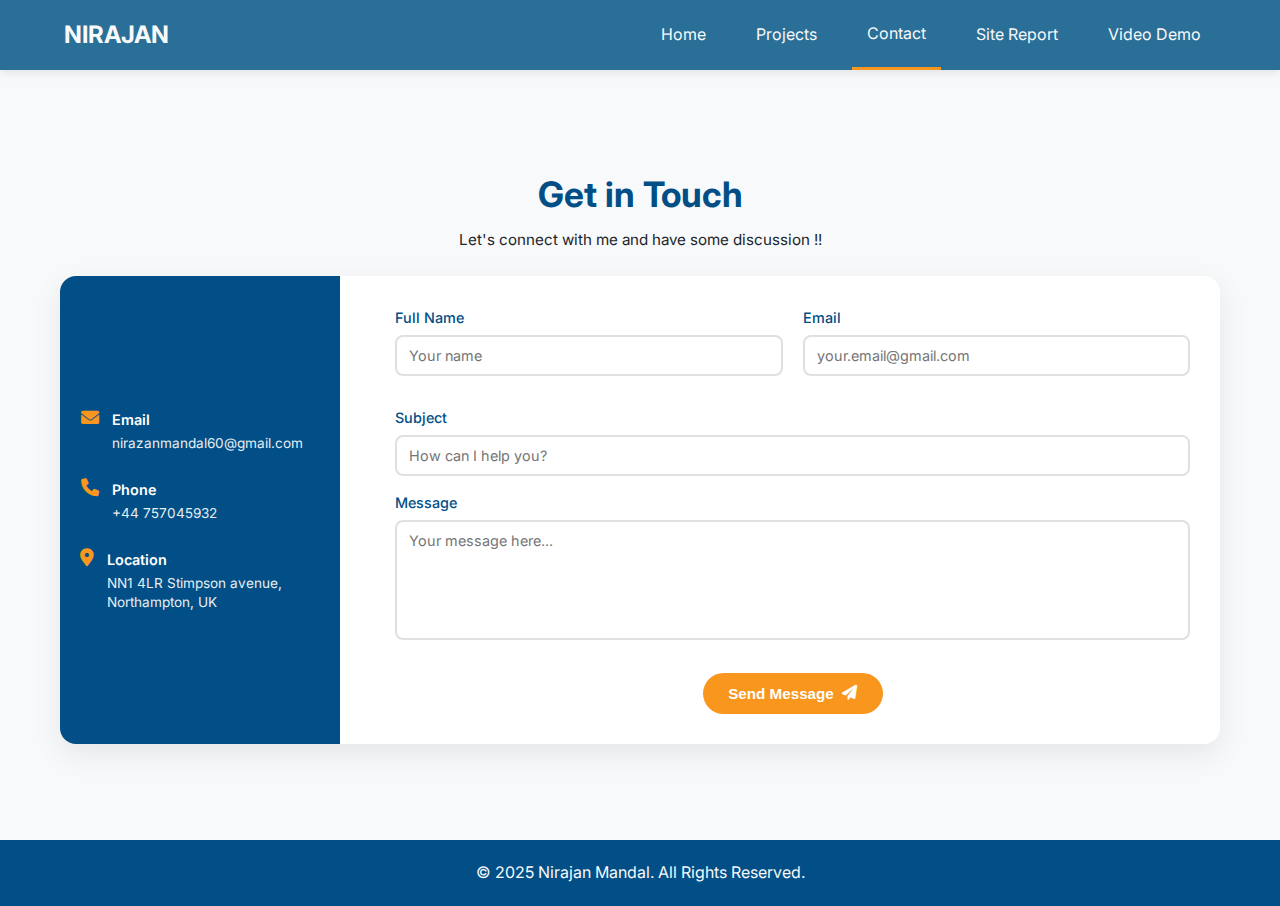
==== contact.html @ 09e747ff "Completed the Contact Page with the Responsiveness of the contact page" ====
<!DOCTYPE html>
<html lang="en">
<head>
    <meta charset="UTF-8">
    <meta name="viewport" content="width=device-width, initial-scale=1.0">
    <title>Contact | Nirajan Mandal</title>
    <link href="https://fonts.googleapis.com/css2?family=Inter:ital,opsz,wght@0,14..32,100..900;1,14..32,100..900&display=swap" rel="stylesheet">
    <link rel="stylesheet" href="https://cdnjs.cloudflare.com/ajax/libs/font-awesome/6.0.0/css/all.min.css">
    <link rel="stylesheet" href="/assets/css/style.css">
</head>
<body>
    <header>
        <div class="logo">
            <a href="index.html">NIRAJAN</a>
        </div>

        <input type="checkbox" id="menu-toggle" />
        <label for="menu-toggle" class="menu-icon">
            <svg xmlns="http://www.w3.org/2000/svg" viewBox="0 0 24 24" fill="currentColor">
                <path d="M3 4H21V6H3V4ZM3 11H21V13H3V11ZM3 18H21V20H3V18Z"></path>
            </svg>
        </label>

        <nav>
            <ul>
                <li><a href="index.html">Home</a></li>
                <li><a href="project.html">Projects</a></li>
                <li><a href="contact.html" class="active">Contact</a></li>
                <li><a href="sitereport.html">Site Report</a></li>
                <li><a href="videoDemo.html">Video Demo</a></li>
            </ul>
        </nav>
    </header>

    <main class="container-main-2">
        <div class="contact-container">
            <h1>Get in Touch</h1>
            <p class="description">Let's connect with me and have some discussion !!</p>

            <div class="contact-about">
                <div class="contact-info">
                    <div class="info-item">
                        <i class="fas fa-envelope"></i>
                        <div class="info-content">
                            <h3>Email</h3>
                            <p>nirazanmandal60@gmail.com</p>
                        </div>
                    </div>
                    <div class="info-item">
                        <i class="fas fa-phone"></i>
                        <div class="info-content">
                            <h3>Phone</h3>
                            <p>+44 757045932</p>
                        </div>
                    </div>
                    <div class="info-item">
                        <i class="fas fa-location-dot"></i>
                        <div class="info-content">
                            <h3>Location</h3>
                            <p>NN1 4LR Stimpson avenue, Northampton, UK</p>
                        </div>
                    </div>
                </div>

                <form class="contact-form" action="#" method="POST">
                    <div class="form-row">
                        <div class="form-group">
                            <label for="name">Full Name</label>
                            <input type="text" id="name" name="name" placeholder="Your name" required>
                        </div>
                        <div class="form-group">
                            <label for="email">Email</label>
                            <input type="email" id="email" name="email" placeholder="your.email@gmail.com" required>
                        </div>
                    </div>

                    <div class="form-group">
                        <label for="subject">Subject</label>
                        <input type="text" id="subject" name="subject" placeholder="How can I help you?" required>
                    </div>

                    <div class="form-group">
                        <label for="message">Message</label>
                        <textarea id="message" name="message" rows="5" placeholder="Your message here..." required></textarea>
                    </div>

                    <button type="submit" class="submit-btn">
                        <span>Send Message</span>
                        <i class="fas fa-paper-plane"></i>
                    </button>
                </form>
            </div>
        </div>
    </main>

    <footer>
        <p>&copy; 2025 Nirajan Mandal. All Rights Reserved.</p>
    </footer>
</body>
</html>
---- assets/css/style.css ----
* {
  margin: 0;
  padding: 0;
  box-sizing: border-box;
}

:root {
  --primary: #2a6f97;
  --primary-dark: #014f86;
  --primary-light: #4d91bd;
  --secondary: #61a5c2;
  --accent: #f8961e;
  --background: #f8f9fa;
  --text: #212529;
  --light-text: #f8f9fa;
  --overlay-bg: rgba(1, 79, 134, 0.95);
}

body {
  font-family: "Inter", sans-serif;
  background-color: var(--background);
  color: var(--text);
  display: flex;
  flex-direction: column;
  min-height: 100vh;
  line-height: 1.6;
}

/* CSS for the Home Page */

header {
  background-color: var(--primary);
  padding: 0 5%;
  display: flex;
  justify-content: space-between;
  align-items: center;
  position: relative;
  height: 70px;
  box-shadow: 0 2px 10px rgba(0, 0, 0, 0.1);
}

.logo a {
  color: var(--light-text);
  text-decoration: none;
  font-size: 1.5rem;
  font-weight: bold;
}

nav {
  height: 100%;
}

nav ul {
  list-style: none;
  display: flex;
  height: 100%;
  gap: 20px;
}

nav ul li {
  display: flex;
  align-items: center;
  height: 100%;
}

nav ul li a {
  text-decoration: none;
  color: var(--light-text);
  font-size: 1rem;
  padding: 0 15px;
  position: relative;
  display: flex;
  align-items: center;
  height: 100%;
  transition: all 0.3s ease;
}

nav ul li a:hover {
  background-color: var(--primary-dark);
  color: var(--accent);
}

nav ul li a.active {
  border-bottom: 3px solid var(--accent);
}

#menu-toggle {
  display: none;
}

.menu-icon {
  display: none;
  cursor: pointer;
  padding: 10px;
  z-index: 101;
}

.menu-icon svg {
  width: 30px;
  height: 30px;
  fill: var(--light-text);
  transition: transform 0.3s ease;
}

#menu-toggle:checked + .menu-icon svg {
  transform: rotate(90deg);
}

/* Responsive Navbar */
@media (max-width: 768px) {
  nav {
    display: none;
  }

  .menu-icon {
    display: block;
  }

  #menu-toggle:checked ~ nav {
    display: flex;
    justify-content: center;
    align-items: center;
    position: fixed;
    top: 0;
    left: 0;
    width: 100vw;
    height: 100vh;
    background-color: var(--overlay-bg);
    z-index: 100;
    backdrop-filter: blur(5px);
  }

  #menu-toggle:checked ~ nav ul {
    display: flex;
    flex-direction: column;
    justify-content: center;
    align-items: center;
    height: auto;
    width: 80%;
    max-width: 400px;
    gap: 20px;
    padding: 30px 0;
  }

  nav ul li {
    width: 100%;
    height: auto;
    display: block;
    text-align: center;
    margin: 5px 0;
  }

  nav ul li a {
    font-size: 1.4rem;
    font-weight: 500;
    padding: 15px 0;
    margin: 5px 0;
    display: block;
    width: 100%;
    height: auto;
    border-radius: 10px;
    background-color: rgba(255, 255, 255, 0.1);
    transition: all 0.3s ease;
  }

  nav ul li a:hover,
  nav ul li a:focus {
    background-color: var(--accent);
    color: var(--light-text);
    transform: translateY(-3px);
    box-shadow: 0 5px 15px rgba(0, 0, 0, 0.2);
  }

  #menu-toggle:checked ~ nav ul li {
    animation: fadeInUp 0.4s ease forwards;
    opacity: 0;
  }

  #menu-toggle:checked ~ nav ul li:nth-child(1) {
    animation-delay: 0.1s;
  }

  #menu-toggle:checked ~ nav ul li:nth-child(2) {
    animation-delay: 0.2s;
  }

  #menu-toggle:checked ~ nav ul li:nth-child(3) {
    animation-delay: 0.3s;
  }

  #menu-toggle:checked ~ nav ul li:nth-child(4) {
    animation-delay: 0.4s;
  }

  #menu-toggle:checked ~ nav ul li:nth-child(5) {
    animation-delay: 0.5s;
  }

  @keyframes fadeInUp {
    from {
      opacity: 0;
      transform: translateY(20px);
    }

    to {
      opacity: 1;
      transform: translateY(0);
    }
  }

  body:has(#menu-toggle:checked) {
    overflow: hidden;
  }
}

.container-main {
  text-align: center;
  padding: 80px 20px;
  flex: 1;
  background-color: #f0f2f5;
  background-image: linear-gradient(
    135deg,
    rgba(255, 255, 255, 0.7) 0%,
    rgba(255, 255, 255, 0.2) 100%
  );
}

.container-main h1 {
  font-size: 3rem;
  margin-bottom: 20px;
  color: var(--primary-dark);
}

.container-main p {
  font-size: 1.2rem;
  max-width: 900px;
  margin: 0 auto 30px;
  color: var(--text);
}

.main-button {
  display: inline-block;
  background-color: var(--accent);
  color: var(--light-text);
  padding: 12px 30px;
  border-radius: 30px;
  text-decoration: none;
  font-weight: bold;
  transition: all 0.3s ease;
  margin-top: 20px;
  box-shadow: 0 4px 10px rgba(0, 0, 0, 0.1);
}

.main-button:hover {
  background-color: #e97e00;
  transform: translateY(-2px);
  box-shadow: 0 6px 15px rgba(0, 0, 0, 0.15);
}

footer {
  text-align: center;
  padding: 20px;
  background-color: var(--primary-dark);
  color: var(--light-text);
  margin-top: auto;
}

/* CSS for the Project Page */

.project-container {
  max-width: 1200px;
  margin: 0 auto;
  padding: 0 20px;
}

.project-container h1 {
  font-size: 2.5rem;
  color: var(--primary-dark);
  margin-bottom: 1rem;
  text-align: center;
}

.project-container p {
  text-align: center;
  max-width: 800px;
  margin: 0 auto 3rem;
  color: var(--text);
  font-size: 1.1rem;
}

.project-grid {
  display: grid;
  grid-template-columns: repeat(2, 1fr);
  gap: 2rem;
  max-width: 1000px;
  margin: 0 auto;
}

.project-card {
  background: white;
  border-radius: 15px;
  overflow: hidden;
  box-shadow: 0 4px 15px rgba(0, 0, 0, 0.1);
  transition: transform 0.3s ease, box-shadow 0.3s ease;
}

.project-card:hover {
  transform: translateY(-5px);
  box-shadow: 0 8px 25px rgba(0, 0, 0, 0.15);
}

.project-card img {
  width: 100%;
  height: 200px;
  object-fit: cover;
}

.project-card h2 {
  color: var(--primary-dark);
  padding: 1rem;
  font-size: 1.25rem;
  text-align: center;
}

.project-card p {
  color: var(--text);
  padding: 0 1rem 1.5rem;
  font-size: 1rem;
  line-height: 1.5;
  margin-bottom: 0;
  text-align: center;
}

@media (max-width: 768px) {
  .project-grid {
    grid-template-columns: 1fr;
    padding: 0 1rem;
  }

  .project-card {
    max-width: 400px;
    margin: 0 auto;
  }

  .project-container h1 {
    font-size: 2rem;
  }

  .project-container p {
    font-size: 1rem;
    margin-bottom: 2rem;
  }
}

/* CSS for the Contact Page */

.contact-container {
  max-width: 1200px;
  margin: 0 auto;
  padding: 20px;
  min-height: calc(100vh - 130px);
  display: flex;
  flex-direction: column;
  justify-content: center;
}

.contact-container h1 {
  font-size: 2.2rem;
  color: var(--primary-dark);
  margin-bottom: 0.3rem;
  text-align: center;
}

.contact-container .description {
  text-align: center;
  margin-bottom: 1.5rem;
  color: var(--text);
  font-size: 0.95rem;
}

.contact-about {
  display: grid;
  grid-template-columns: 280px 1fr;
  gap: 25px;
  background: white;
  border-radius: 16px;
  overflow: hidden;
  box-shadow: 0 10px 30px rgba(0, 0, 0, 0.08);
}

.contact-info {
  background: var(--primary-dark);
  padding: 25px 20px;
  color: white;
  display: flex;
  flex-direction: column;
  justify-content: center;
  gap: 25px;
}

.info-item {
  display: flex;
  align-items: flex-start;
}

.info-item i {
  font-size: 18px;
  color: var(--accent);
  margin-right: 12px;
  width: 20px;
  text-align: center;
}

.info-content {
  display: flex;
  flex-direction: column;
}

.info-content h3 {
  font-size: 0.9rem;
  margin-bottom: 3px;
  font-weight: 600;
  min-width: 70px;
}

.info-content p {
  font-size: 0.85rem;
  opacity: 0.9;
  line-height: 1.4;
}

.contact-form {
  padding: 30px;
  display: flex;
  flex-direction: column;
}

.form-row {
  display: grid;
  grid-template-columns: 1fr 1fr;
  gap: 20px;
  margin-bottom: 15px;
}

.form-group {
  margin-bottom: 15px;
}

.form-group label {
  display: block;
  margin-bottom: 6px;
  color: var(--primary-dark);
  font-weight: 500;
  font-size: 0.9rem;
}

.form-group input,
.form-group textarea {
  width: 100%;
  padding: 10px 12px;
  border: 2px solid #e0e0e0;
  border-radius: 8px;
  font-family: "Inter", sans-serif;
  font-size: 0.9rem;
  transition: all 0.3s ease;
}

.form-group textarea {
  height: 120px;
  resize: none;
}

.form-group input:focus,
.form-group textarea:focus {
  outline: none;
  border-color: var(--primary);
  box-shadow: 0 0 0 3px rgba(42, 111, 151, 0.1);
}

.submit-btn {
  background-color: var(--accent);
  color: white;
  padding: 12px 25px;
  border: none;
  border-radius: 25px;
  font-size: 0.95rem;
  font-weight: 600;
  cursor: pointer;
  display: flex;
  align-items: center;
  justify-content: center;
  gap: 8px;
  width: 100%;
  max-width: 180px;
  margin: 10px auto 0;
  transition: all 0.3s ease;
}

.submit-btn:hover {
  background-color: #e97e00;
  transform: translateY(-2px);
  box-shadow: 0 4px 15px rgba(0, 0, 0, 0.2);
}

@media (max-width: 968px) {
  .contact-about {
    grid-template-columns: 1fr;
  }

  .contact-info {
    display: grid;
    grid-template-columns: repeat(3, 1fr);
    padding: 25px;
    gap: 20px;
  }

  .info-item {
    justify-content: center;
    text-align: center;
    flex-direction: column;
    align-items: center;
  }

  .info-item i {
    margin: 0 0 8px 0;
  }

  .info-content {
    align-items: center;
  }

  .info-content h3 {
    text-align: center;
    margin-bottom: 5px;
  }
}

@media (max-width: 768px) {
  .contact-container {
    padding: 15px;
    height: auto;
  }

  .contact-about {
    height: auto;
  }

  .contact-container h1 {
    font-size: 1.8rem;
    margin: 20px 0;
  }

  .contact-info {
    grid-template-columns: 1fr;
    padding: 20px;
  }

  .info-item {
    flex-direction: row;
    justify-content: flex-start;
    text-align: left;
    margin-bottom: 0;
  }

  .info-item i {
    margin: 3px 12px 0 0;
  }

  .info-content {
    align-items: flex-start;
  }

  .info-content h3 {
    text-align: left;
    min-width: 70px;
  }

  .form-row {
    grid-template-columns: 1fr;
    gap: 15px;
  }

  .contact-form {
    padding: 20px;
  }

  .form-group textarea {
    height: 150px;
  }

  .submit-btn {
    max-width: 100%;
    margin-top: 15px;
  }
}
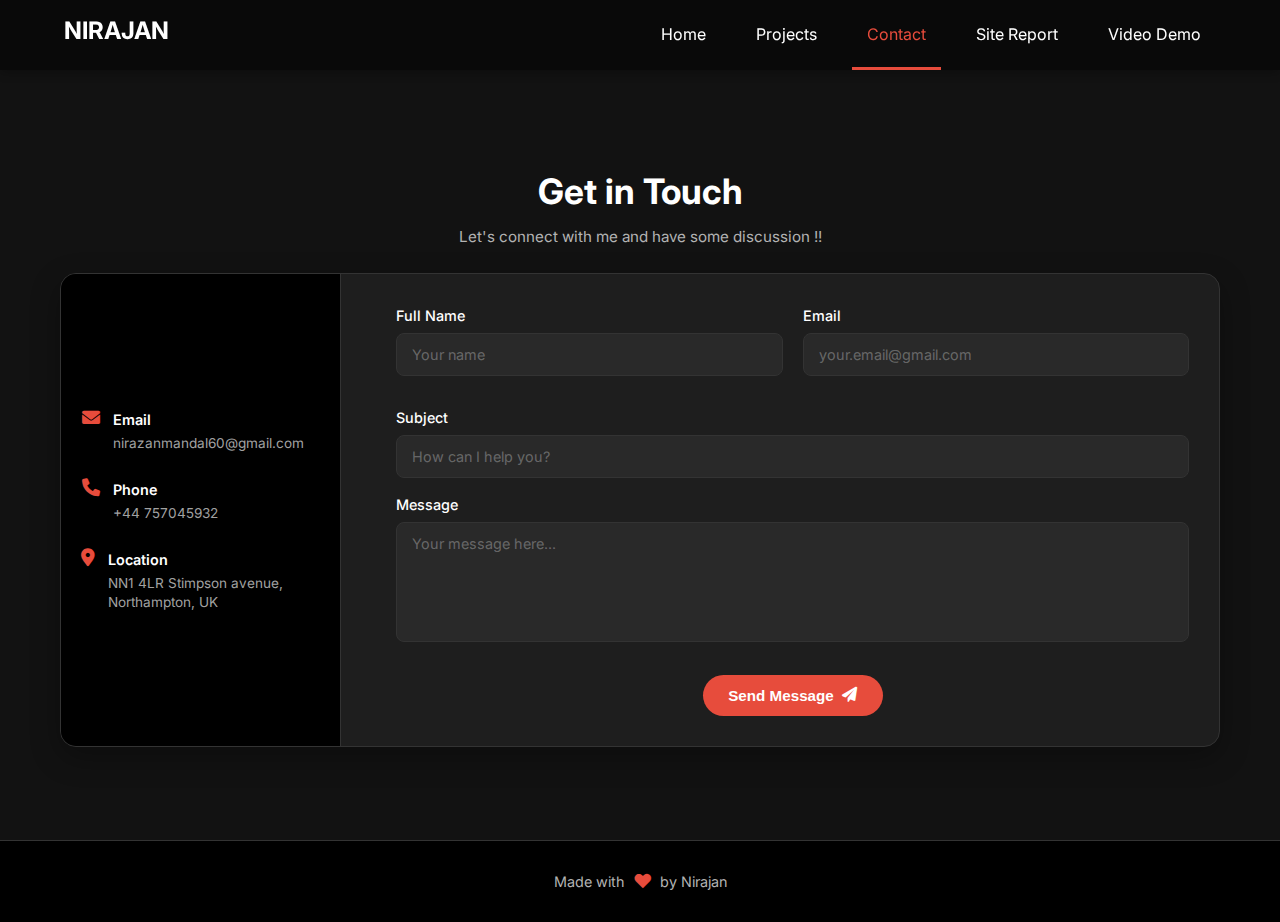
==== commit fdbd8f29: "Completed the Home page, Project page, and contact page" ====
--- a/contact.html
+++ b/contact.html
@@ -1,13 +1,17 @@
 <!DOCTYPE html>
 <html lang="en">
+
 <head>
     <meta charset="UTF-8">
     <meta name="viewport" content="width=device-width, initial-scale=1.0">
     <title>Contact | Nirajan Mandal</title>
-    <link href="https://fonts.googleapis.com/css2?family=Inter:ital,opsz,wght@0,14..32,100..900;1,14..32,100..900&display=swap" rel="stylesheet">
+    <link
+        href="https://fonts.googleapis.com/css2?family=Inter:ital,opsz,wght@0,14..32,100..900;1,14..32,100..900&display=swap"
+        rel="stylesheet">
     <link rel="stylesheet" href="https://cdnjs.cloudflare.com/ajax/libs/font-awesome/6.0.0/css/all.min.css">
     <link rel="stylesheet" href="/assets/css/style.css">
 </head>
+
 <body>
     <header>
         <div class="logo">
@@ -81,7 +85,8 @@
 
                     <div class="form-group">
                         <label for="message">Message</label>
-                        <textarea id="message" name="message" rows="5" placeholder="Your message here..." required></textarea>
+                        <textarea id="message" name="message" rows="5" placeholder="Your message here..."
+                            required></textarea>
                     </div>
 
                     <button type="submit" class="submit-btn">
@@ -94,7 +99,8 @@
     </main>
 
     <footer>
-        <p>&copy; 2025 Nirajan Mandal. All Rights Reserved.</p>
+        <p>Made with <span class="heart">♥</span> by Nirajan</p>
     </footer>
 </body>
+
 </html>--- a/assets/css/style.css
+++ b/assets/css/style.css
@@ -5,15 +5,19 @@
 }
 
 :root {
-  --primary: #2a6f97;
-  --primary-dark: #014f86;
-  --primary-light: #4d91bd;
-  --secondary: #61a5c2;
-  --accent: #f8961e;
-  --background: #f8f9fa;
-  --text: #212529;
-  --light-text: #f8f9fa;
-  --overlay-bg: rgba(1, 79, 134, 0.95);
+  --primary: #3498db;
+  --primary-dark: #2980b9;
+  --primary-light: #5dade2;
+  --secondary: #2ecc71;
+  --accent: #e74c3c;
+  --background: #121212;
+  --card-bg: #1e1e1e;
+  --text: #f5f5f5;
+  --light-text: #ffffff;
+  --dim-text: #b3b3b3;
+  --overlay-bg: rgba(18, 18, 18, 0.95);
+  --border: #333333;
+  --hover: #232323;
 }
 
 body {
@@ -24,19 +28,30 @@
   flex-direction: column;
   min-height: 100vh;
   line-height: 1.6;
+  transition: background-color 0.3s ease;
 }
 
 /* CSS for the Home Page */
 
 header {
-  background-color: var(--primary);
+  background-color: rgba(0, 0, 0, 0.5);
+  backdrop-filter: blur(10px);
   padding: 0 5%;
   display: flex;
   justify-content: space-between;
   align-items: center;
-  position: relative;
+  position: sticky;
+  top: 0;
+  z-index: 1000;
   height: 70px;
-  box-shadow: 0 2px 10px rgba(0, 0, 0, 0.1);
+  box-shadow: 0 2px 10px rgba(0, 0, 0, 0.3);
+  transition: all 0.3s ease;
+}
+
+header.scrolled {
+  padding: 0 5%;
+  background-color: rgba(0, 0, 0, 0.9);
+  box-shadow: 0 5px 15px rgba(0, 0, 0, 0.5);
 }
 
 .logo a {
@@ -44,6 +59,24 @@
   text-decoration: none;
   font-size: 1.5rem;
   font-weight: bold;
+  position: relative;
+  overflow: hidden;
+  display: inline-block;
+}
+
+.logo a::before {
+  content: "";
+  position: absolute;
+  bottom: 0;
+  left: 0;
+  width: 0;
+  height: 2px;
+  background-color: var(--accent);
+  transition: width 0.3s ease;
+}
+
+.logo a:hover::before {
+  width: 100%;
 }
 
 nav {
@@ -75,13 +108,31 @@
   transition: all 0.3s ease;
 }
 
+nav ul li a::after {
+  content: "";
+  position: absolute;
+  width: 0;
+  height: 3px;
+  bottom: 0;
+  left: 0;
+  background-color: var(--accent);
+  transition: width 0.3s ease;
+}
+
 nav ul li a:hover {
-  background-color: var(--primary-dark);
   color: var(--accent);
 }
 
+nav ul li a:hover::after {
+  width: 100%;
+}
+
 nav ul li a.active {
-  border-bottom: 3px solid var(--accent);
+  color: var(--accent);
+}
+
+nav ul li a.active::after {
+  width: 100%;
 }
 
 #menu-toggle {
@@ -102,11 +153,13 @@
   transition: transform 0.3s ease;
 }
 
-#menu-toggle:checked + .menu-icon svg {
+#menu-toggle:checked+.menu-icon svg {
   transform: rotate(90deg);
+  fill: var(--accent);
 }
 
 /* Responsive Navbar */
+
 @media (max-width: 768px) {
   nav {
     display: none;
@@ -116,7 +169,7 @@
     display: block;
   }
 
-  #menu-toggle:checked ~ nav {
+  #menu-toggle:checked~nav {
     display: flex;
     justify-content: center;
     align-items: center;
@@ -127,10 +180,10 @@
     height: 100vh;
     background-color: var(--overlay-bg);
     z-index: 100;
-    backdrop-filter: blur(5px);
-  }
-
-  #menu-toggle:checked ~ nav ul {
+    backdrop-filter: blur(10px);
+  }
+
+  #menu-toggle:checked~nav ul {
     display: flex;
     flex-direction: column;
     justify-content: center;
@@ -159,7 +212,7 @@
     width: 100%;
     height: auto;
     border-radius: 10px;
-    background-color: rgba(255, 255, 255, 0.1);
+    background-color: rgba(255, 255, 255, 0.05);
     transition: all 0.3s ease;
   }
 
@@ -171,28 +224,32 @@
     box-shadow: 0 5px 15px rgba(0, 0, 0, 0.2);
   }
 
-  #menu-toggle:checked ~ nav ul li {
+  nav ul li a::after {
+    display: none;
+  }
+
+  #menu-toggle:checked~nav ul li {
     animation: fadeInUp 0.4s ease forwards;
     opacity: 0;
   }
 
-  #menu-toggle:checked ~ nav ul li:nth-child(1) {
+  #menu-toggle:checked~nav ul li:nth-child(1) {
     animation-delay: 0.1s;
   }
 
-  #menu-toggle:checked ~ nav ul li:nth-child(2) {
+  #menu-toggle:checked~nav ul li:nth-child(2) {
     animation-delay: 0.2s;
   }
 
-  #menu-toggle:checked ~ nav ul li:nth-child(3) {
+  #menu-toggle:checked~nav ul li:nth-child(3) {
     animation-delay: 0.3s;
   }
 
-  #menu-toggle:checked ~ nav ul li:nth-child(4) {
+  #menu-toggle:checked~nav ul li:nth-child(4) {
     animation-delay: 0.4s;
   }
 
-  #menu-toggle:checked ~ nav ul li:nth-child(5) {
+  #menu-toggle:checked~nav ul li:nth-child(5) {
     animation-delay: 0.5s;
   }
 
@@ -215,27 +272,57 @@
 
 .container-main {
   text-align: center;
-  padding: 80px 20px;
+  padding-top: 40px;
   flex: 1;
-  background-color: #f0f2f5;
-  background-image: linear-gradient(
-    135deg,
-    rgba(255, 255, 255, 0.7) 0%,
-    rgba(255, 255, 255, 0.2) 100%
-  );
+  background-color: var(--background);
+  position: relative;
+  overflow: hidden;
+}
+
+.container-main::before {
+  content: "";
+  position: absolute;
+  top: 0;
+  left: 0;
+  width: 100%;
+  height: 100%;
+  background: radial-gradient(circle at 50% 50%,
+      rgba(52, 152, 219, 0.1),
+      transparent 70%);
+  z-index: 0;
 }
 
 .container-main h1 {
-  font-size: 3rem;
+  font-size: 3.5rem;
   margin-bottom: 20px;
-  color: var(--primary-dark);
+  color: var(--light-text);
+  position: relative;
+  z-index: 1;
+  animation: fadeIn 1s ease-out;
 }
 
 .container-main p {
   font-size: 1.2rem;
-  max-width: 900px;
-  margin: 0 auto 30px;
-  color: var(--text);
+  padding: 0 15px 0 15px;
+  text-align: justify;
+  max-width: 700px;
+  margin: 0 auto 40px;
+  color: var(--dim-text);
+  position: relative;
+  z-index: 1;
+  animation: fadeIn 1.5s ease-out;
+}
+
+@keyframes fadeIn {
+  from {
+    opacity: 0;
+    transform: translateY(20px);
+  }
+
+  to {
+    opacity: 1;
+    transform: translateY(0);
+  }
 }
 
 .main-button {
@@ -248,21 +335,153 @@
   font-weight: bold;
   transition: all 0.3s ease;
   margin-top: 20px;
-  box-shadow: 0 4px 10px rgba(0, 0, 0, 0.1);
+  box-shadow: 0 4px 10px rgba(0, 0, 0, 0.3);
+  position: relative;
+  z-index: 1;
+  overflow: hidden;
+  animation: fadeIn 2s ease-out;
+}
+
+.main-button::before {
+  content: "";
+  position: absolute;
+  top: 0;
+  left: -100%;
+  width: 100%;
+  height: 100%;
+  background: linear-gradient(90deg,
+      transparent,
+      rgba(255, 255, 255, 0.2),
+      transparent);
+  transition: left 0.7s ease;
 }
 
 .main-button:hover {
-  background-color: #e97e00;
+  background-color: #c0392b;
+  transform: translateY(-5px);
+  box-shadow: 0 8px 20px rgba(0, 0, 0, 0.4);
+}
+
+.main-button:hover::before {
+  left: 100%;
+}
+
+/* CSS for the Profile Image */
+
+.profile-image {
+  width: 180px;
+  height: 180px;
+  border-radius: 50%;
+  overflow: hidden;
+  margin: 0 auto 30px;
+  border: 4px solid var(--primary);
+  box-shadow: 0 5px 15px rgba(0, 0, 0, 0.2);
+}
+
+.profile-image img {
+  width: 100%;
+  height: 100%;
+  object-fit: cover;
+}
+
+/* CSS for the Social Links */
+
+.social-links {
+  display: flex;
+  gap: 1.5rem;
+  justify-content: center;
+  align-items: center;
+  margin: 2rem auto;
+  flex-wrap: wrap;
+  padding: 0 1rem;
+}
+
+.social-icon {
+  position: relative;
+  display: flex;
+  align-items: center;
+  justify-content: center;
+  width: 3.5rem;
+  height: 3.5rem;
+  border-radius: 50%;
+  background-color: #2d2d2d;
+  color: #fff;
+  text-decoration: none;
+  transition: all 0.3s cubic-bezier(0.175, 0.885, 0.32, 1.275);
+  border: 2px solid transparent;
+}
+
+.social-icon i {
+  font-size: 1.5rem;
+  transition: transform 0.3s ease;
+}
+
+.social-icon.facebook:hover {
+  background-color: #1877F2;
+  border-color:#1877F2;
+  transform: translateY(-5px);
+  box-shadow: 0 5px 15px rgba(0, 0, 0, 0.3);
+}
+
+.social-icon.linkedin:hover {
+  background-color: #0077b5;
+  border-color: #0091dd;
+  transform: translateY(-5px);
+  box-shadow: 0 5px 15px rgba(0, 119, 181, 0.3);
+}
+
+.social-icon.email:hover {
+  background-color: #ea4335;
+  border-color: #f1665a;
+  transform: translateY(-5px);
+  box-shadow: 0 5px 15px rgba(234, 67, 53, 0.3);
+}
+
+.social-icon:hover i {
+  transform: scale(1.1);
+}
+
+.social-icon:active {
   transform: translateY(-2px);
-  box-shadow: 0 6px 15px rgba(0, 0, 0, 0.15);
+}
+
+@media screen and (max-width: 768px) {
+  .social-links {
+    gap: 1rem;
+  }
+
+  .social-icon {
+    width: 3rem;
+    height: 3rem;
+  }
+
+  .social-icon i {
+    font-size: 1.25rem;
+  }
+}
+
+@media screen and (max-width: 480px) {
+  .social-links {
+    gap: 0.75rem;
+  }
+
+  .social-icon {
+    width: 2.75rem;
+    height: 2.75rem;
+  }
+
+  .social-icon i {
+    font-size: 1.1rem;
+  }
 }
 
 footer {
   text-align: center;
   padding: 20px;
-  background-color: var(--primary-dark);
-  color: var(--light-text);
+  background-color: #000000;
+  color: var(--dim-text);
   margin-top: auto;
+  border-top: 1px solid var(--border);
 }
 
 /* CSS for the Project Page */
@@ -270,22 +489,25 @@
 .project-container {
   max-width: 1200px;
   margin: 0 auto;
-  padding: 0 20px;
+  position: relative;
+  z-index: 1;
 }
 
 .project-container h1 {
   font-size: 2.5rem;
-  color: var(--primary-dark);
+  color: var(--light-text);
   margin-bottom: 1rem;
   text-align: center;
+  animation: fadeIn 1s ease-out;
 }
 
 .project-container p {
   text-align: center;
   max-width: 800px;
   margin: 0 auto 3rem;
-  color: var(--text);
+  color: var(--dim-text);
   font-size: 1.1rem;
+  animation: fadeIn 1.5s ease-out;
 }
 
 .project-grid {
@@ -297,33 +519,73 @@
 }
 
 .project-card {
-  background: white;
+  background: var(--card-bg);
   border-radius: 15px;
   overflow: hidden;
-  box-shadow: 0 4px 15px rgba(0, 0, 0, 0.1);
-  transition: transform 0.3s ease, box-shadow 0.3s ease;
+  box-shadow: 0 10px 30px rgba(0, 0, 0, 0.2);
+  transition: transform 0.4s ease, box-shadow 0.4s ease;
+  border: 1px solid var(--border);
+  animation: fadeIn 2s ease-out;
+  position: relative;
+}
+
+.project-card:nth-child(2) {
+  animation-delay: 0.2s;
+}
+
+.project-card:nth-child(3) {
+  animation-delay: 0.4s;
+}
+
+.project-card:nth-child(4) {
+  animation-delay: 0.6s;
 }
 
 .project-card:hover {
-  transform: translateY(-5px);
-  box-shadow: 0 8px 25px rgba(0, 0, 0, 0.15);
+  transform: translateY(-10px) scale(1.02);
+  box-shadow: 0 15px 40px rgba(0, 0, 0, 0.4);
+  border-color: var(--accent);
 }
 
 .project-card img {
   width: 100%;
   height: 200px;
   object-fit: cover;
+  filter: brightness(0.9);
+  transition: all 0.5s ease;
+}
+
+.project-card:hover img {
+  filter: brightness(1.1);
+  transform: scale(1.05);
 }
 
 .project-card h2 {
-  color: var(--primary-dark);
+  color: var(--light-text);
   padding: 1rem;
   font-size: 1.25rem;
   text-align: center;
+  position: relative;
+}
+
+.project-card h2::after {
+  content: "";
+  position: absolute;
+  bottom: 0;
+  left: 50%;
+  transform: translateX(-50%);
+  width: 50px;
+  height: 3px;
+  background-color: var(--accent);
+  transition: width 0.3s ease;
+}
+
+.project-card:hover h2::after {
+  width: 100px;
 }
 
 .project-card p {
-  color: var(--text);
+  color: var(--dim-text);
   padding: 0 1rem 1.5rem;
   font-size: 1rem;
   line-height: 1.5;
@@ -331,6 +593,39 @@
   text-align: center;
 }
 
+.project-overlay {
+  position: absolute;
+  top: 0;
+  left: 0;
+  width: 100%;
+  height: 100%;
+  background: rgba(0, 0, 0, 0.7);
+  display: flex;
+  justify-content: center;
+  align-items: center;
+  opacity: 0;
+  transition: opacity 0.4s ease;
+}
+
+.project-card:hover .project-overlay {
+  opacity: 1;
+}
+
+.view-project {
+  background-color: var(--accent);
+  color: white;
+  padding: 12px 24px;
+  border-radius: 30px;
+  text-decoration: none;
+  font-weight: 600;
+  transform: translateY(20px);
+  transition: all 0.4s ease;
+}
+
+.project-card:hover .view-project {
+  transform: translateY(0);
+}
+
 @media (max-width: 768px) {
   .project-grid {
     grid-template-columns: 1fr;
@@ -357,50 +652,63 @@
 .contact-container {
   max-width: 1200px;
   margin: 0 auto;
-  padding: 20px;
+  padding: 40px 20px;
   min-height: calc(100vh - 130px);
   display: flex;
   flex-direction: column;
   justify-content: center;
+  position: relative;
+  z-index: 1;
+  animation: fadeIn 1s ease-out;
 }
 
 .contact-container h1 {
   font-size: 2.2rem;
-  color: var(--primary-dark);
+  color: var(--light-text);
   margin-bottom: 0.3rem;
   text-align: center;
+  animation: fadeIn 1s ease-out;
 }
 
 .contact-container .description {
   text-align: center;
   margin-bottom: 1.5rem;
-  color: var(--text);
+  color: var(--dim-text);
   font-size: 0.95rem;
+  animation: fadeIn 1.5s ease-out;
 }
 
 .contact-about {
   display: grid;
   grid-template-columns: 280px 1fr;
   gap: 25px;
-  background: white;
+  background: var(--card-bg);
   border-radius: 16px;
   overflow: hidden;
-  box-shadow: 0 10px 30px rgba(0, 0, 0, 0.08);
+  box-shadow: 0 10px 30px rgba(0, 0, 0, 0.3);
+  border: 1px solid var(--border);
+  animation: fadeIn 2s ease-out;
 }
 
 .contact-info {
-  background: var(--primary-dark);
+  background: #000000;
   padding: 25px 20px;
   color: white;
   display: flex;
   flex-direction: column;
   justify-content: center;
   gap: 25px;
+  border-right: 1px solid var(--border);
 }
 
 .info-item {
   display: flex;
   align-items: flex-start;
+  transition: transform 0.3s ease;
+}
+
+.info-item:hover {
+  transform: translateX(5px);
 }
 
 .info-item i {
@@ -421,12 +729,14 @@
   margin-bottom: 3px;
   font-weight: 600;
   min-width: 70px;
+  color: var(--light-text);
 }
 
 .info-content p {
   font-size: 0.85rem;
   opacity: 0.9;
   line-height: 1.4;
+  color: var(--dim-text);
 }
 
 .contact-form {
@@ -444,24 +754,29 @@
 
 .form-group {
   margin-bottom: 15px;
+  position: relative;
 }
 
 .form-group label {
   display: block;
   margin-bottom: 6px;
-  color: var(--primary-dark);
+  color: var(--light-text);
   font-weight: 500;
   font-size: 0.9rem;
+  transform-origin: left;
+  transition: all 0.3s ease;
 }
 
 .form-group input,
 .form-group textarea {
   width: 100%;
-  padding: 10px 12px;
-  border: 2px solid #e0e0e0;
+  padding: 12px 15px;
+  background-color: rgba(255, 255, 255, 0.05);
+  border: 1px solid var(--border);
   border-radius: 8px;
   font-family: "Inter", sans-serif;
   font-size: 0.9rem;
+  color: var(--light-text);
   transition: all 0.3s ease;
 }
 
@@ -473,8 +788,14 @@
 .form-group input:focus,
 .form-group textarea:focus {
   outline: none;
-  border-color: var(--primary);
-  box-shadow: 0 0 0 3px rgba(42, 111, 151, 0.1);
+  border-color: var(--accent);
+  box-shadow: 0 0 0 3px rgba(231, 76, 60, 0.2);
+  background-color: rgba(255, 255, 255, 0.08);
+}
+
+.form-group input::placeholder,
+.form-group textarea::placeholder {
+  color: rgba(255, 255, 255, 0.3);
 }
 
 .submit-btn {
@@ -494,12 +815,36 @@
   max-width: 180px;
   margin: 10px auto 0;
   transition: all 0.3s ease;
+  position: relative;
+  overflow: hidden;
+}
+
+.submit-btn::before {
+  content: "";
+  position: absolute;
+  top: 0;
+  left: -100%;
+  width: 100%;
+  height: 100%;
+  background: linear-gradient(90deg,
+      transparent,
+      rgba(255, 255, 255, 0.2),
+      transparent);
+  transition: left 0.7s ease;
 }
 
 .submit-btn:hover {
-  background-color: #e97e00;
-  transform: translateY(-2px);
-  box-shadow: 0 4px 15px rgba(0, 0, 0, 0.2);
+  background-color: #c0392b;
+  transform: translateY(-3px);
+  box-shadow: 0 6px 15px rgba(0, 0, 0, 0.3);
+}
+
+.submit-btn:hover::before {
+  left: 100%;
+}
+
+.submit-btn:active {
+  transform: translateY(-1px);
 }
 
 @media (max-width: 968px) {
@@ -512,6 +857,8 @@
     grid-template-columns: repeat(3, 1fr);
     padding: 25px;
     gap: 20px;
+    border-right: none;
+    border-bottom: 1px solid var(--border);
   }
 
   .info-item {
@@ -593,3 +940,291 @@
     margin-top: 15px;
   }
 }
+
+@keyframes fadeIn {
+  from {
+    opacity: 0;
+    transform: translateY(20px);
+  }
+
+  to {
+    opacity: 1;
+    transform: translateY(0);
+  }
+}
+
+footer {
+  text-align: center;
+  padding: 25px;
+  background-color: #000000;
+  color: var(--dim-text);
+  margin-top: auto;
+  border-top: 1px solid var(--border);
+  font-size: 0.9rem;
+}
+
+footer p {
+  display: flex;
+  align-items: center;
+  justify-content: center;
+  gap: 8px;
+}
+
+footer .heart {
+  color: var(--accent);
+  display: inline-block;
+  font-size: 1.2rem;
+  animation: heartbeat 1.5s infinite;
+}
+
+@keyframes heartbeat {
+  0% {
+    transform: scale(1);
+  }
+
+  50% {
+    transform: scale(1.15);
+  }
+
+  100% {
+    transform: scale(1);
+  }
+}
+
+
+/* CSS for the Site Report Page */
+
+.sitereport-container {
+  max-width: 900px;
+  margin: 0 auto;
+  position: relative;
+  z-index: 1;
+}
+
+.sitereport-container .container-main {
+  padding: 40px 20px;
+}
+
+.report-title {
+  font-size: 2.5rem;
+  color: var(--light-text);
+  margin-bottom: 2rem;
+  text-align: center;
+  animation: fadeIn 1s ease-out;
+  position: relative;
+  display: inline-block;
+  left: 38%;
+}
+
+.report-title::after {
+  content: '';
+  position: absolute;
+  bottom: -10px;
+  left: 0;
+  width: 100%;
+  height: 3px;
+  background-color: var(--accent);
+}
+
+.report-content {
+  background: var(--card-bg);
+  border-radius: 15px;
+  overflow: hidden;
+  box-shadow: 0 10px 30px rgba(0, 0, 0, 0.3);
+  padding: 40px;
+  border: 1px solid var(--border);
+  animation: fadeIn 1.5s ease-out;
+}
+
+.report-section {
+  margin-bottom: 40px;
+  position: relative;
+  padding-left: 20px;
+}
+
+.report-section:last-child {
+  margin-bottom: 0;
+}
+
+.report-section::before {
+  content: '';
+  position: absolute;
+  left: 0;
+  top: 0;
+  height: 100%;
+  width: 3px;
+  background: linear-gradient(to bottom, var(--accent), transparent);
+  border-radius: 3px;
+}
+
+.report-section h2 {
+  font-size: 1.8rem;
+  color: var(--light-text);
+  margin-bottom: 1rem;
+  display: flex;
+  align-items: center;
+}
+
+.section-number {
+  color: var(--accent);
+  font-size: 1.5rem;
+  font-weight: 700;
+  margin-right: 10px;
+  opacity: 0.8;
+}
+
+.report-section p {
+  color: var(--dim-text);
+  font-size: 1rem;
+  line-height: 1.8;
+  margin-bottom: 1rem;
+  text-align: justify;
+}
+
+.report-section p:last-child {
+  margin-bottom: 0;
+}
+
+.highlight {
+  color: var(--light-text);
+  font-weight: 500;
+  position: relative;
+  display: inline-block;
+}
+
+.highlight::after {
+  content: '';
+  position: absolute;
+  bottom: 0;
+  left: 0;
+  width: 100%;
+  height: 2px;
+  background-color: var(--accent);
+  opacity: 0.3;
+}
+
+code {
+  background-color: rgba(0, 0, 0, 0.3);
+  padding: 2px 6px;
+  border-radius: 4px;
+  font-family: monospace;
+  color: var(--accent);
+  font-size: 0.9rem;
+}
+
+.validation-list {
+  list-style: none;
+  margin-left: 0;
+  padding-left: 5px;
+  margin-bottom: 1.5rem;
+}
+
+.validation-list li {
+  color: var(--dim-text);
+  margin-bottom: 10px;
+  display: flex;
+  align-items: center;
+}
+
+.validation-list li i {
+  color: var(--secondary);
+  margin-right: 10px;
+}
+
+.validation-images {
+  display: grid;
+  grid-template-columns: repeat(2, 1fr);
+  gap: 20px;
+  margin-top: 25px;
+}
+
+.validation-image {
+  display: flex;
+  flex-direction: column;
+  align-items: center;
+  transition: transform 0.3s ease;
+}
+
+.validation-image:hover {
+  transform: translateY(-5px);
+}
+
+.validation-image img {
+  width: 100%;
+  border-radius: 10px;
+  border: 1px solid var(--border);
+  box-shadow: 0 5px 15px rgba(0, 0, 0, 0.2);
+}
+
+.validation-image span {
+  color: var(--dim-text);
+  font-size: 0.9rem;
+  margin-top: 8px;
+}
+
+.report-link {
+  color: var(--primary-light);
+  text-decoration: none;
+  transition: color 0.3s ease;
+  display: inline-flex;
+  align-items: center;
+  gap: 5px;
+}
+
+.report-link:hover {
+  color: var(--accent);
+}
+
+.report-link i {
+  font-size: 0.8rem;
+}
+
+@media (max-width: 768px) {
+  .sitereport-container .container-main {
+    padding: 30px 15px;
+  }
+
+  .report-content {
+    padding: 25px;
+  }
+
+  .report-title {
+    font-size: 2rem;
+  }
+
+  .report-section h2 {
+    font-size: 1.5rem;
+  }
+
+  .validation-images {
+    grid-template-columns: 1fr;
+  }
+
+  .validation-image {
+    max-width: 400px;
+    margin: 0 auto;
+  }
+}
+
+@media (max-width: 480px) {
+  .report-content {
+    padding: 20px 15px;
+  }
+
+  .report-section {
+    padding-left: 15px;
+  }
+
+  .report-title {
+    padding-right: 4rem;
+    font-size: 1.8rem;
+  }
+
+  .report-section h2 {
+    font-size: 1.3rem;
+  }
+
+  .section-number {
+    font-size: 1.2rem;
+  }
+}